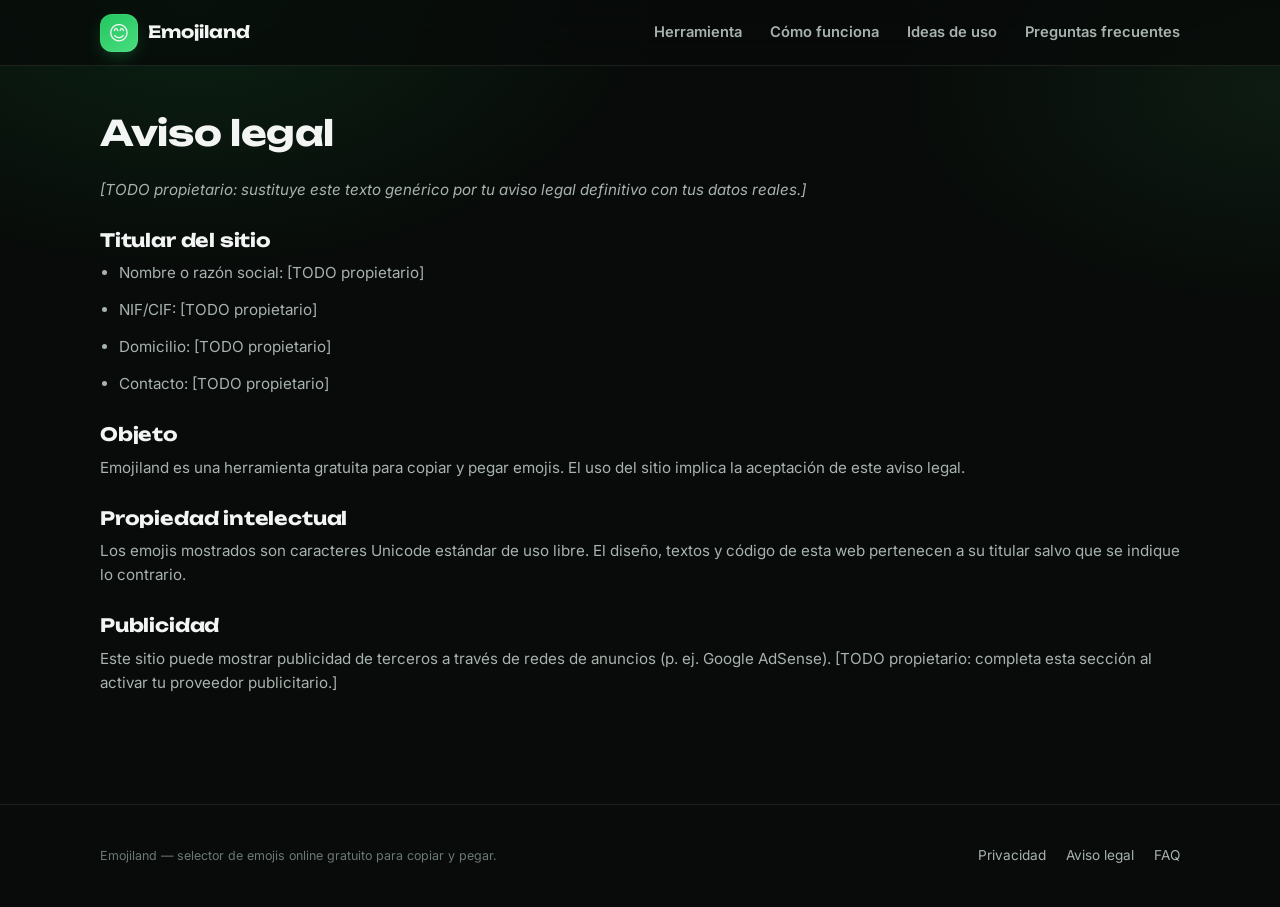
==== aviso-legal.html @ db61b3c2 "Emojiland: web de copiar y pegar emojis Herramienta 100% client-side con mas de 400 emojis organizad" ====
<!DOCTYPE html>
<html lang="es">
<head>
<meta charset="UTF-8">
<meta name="viewport" content="width=device-width, initial-scale=1">
<title>Aviso Legal | Emojiland</title>
<meta name="description" content="Aviso legal de Emojiland: identificación del titular, condiciones de uso y propiedad intelectual.">
<link rel="canonical" href="https://emojiland.example/aviso-legal.html">
<meta name="robots" content="noindex">
<meta name="theme-color" content="#080b09">
<link rel="icon" href="data:image/svg+xml,%3Csvg xmlns='http://www.w3.org/2000/svg' viewBox='0 0 100 100'%3E%3Ctext y='.9em' font-size='90'%3E%F0%9F%98%80%3C/text%3E%3C/svg%3E">
<link rel="preconnect" href="https://fonts.googleapis.com">
<link rel="preconnect" href="https://fonts.gstatic.com" crossorigin>
<link rel="stylesheet" href="https://fonts.googleapis.com/css2?family=Unbounded:wght@600;700;800&family=Inter:wght@400;600;700&display=swap">
<link rel="stylesheet" href="styles.css?v=20260825">
</head>
<body>
<a href="#main" class="skip-link">Saltar al contenido</a>
<header class="site-header">
  <div class="container">
    <a href="index.html" class="brand"><span class="brand-mark" aria-hidden="true">😊</span><span>Emojiland</span></a>
    <nav class="main-nav" aria-label="Navegación principal">
      <a href="index.html">Herramienta</a>
      <a href="como-funciona.html">Cómo funciona</a>
      <a href="ideas-de-uso.html">Ideas de uso</a>
      <a href="faq.html">Preguntas frecuentes</a>
    </nav>
    <button type="button" class="nav-toggle" data-nav-toggle aria-label="Abrir menú" aria-expanded="false">
      <svg viewBox="0 0 24 24" fill="none" stroke="currentColor" stroke-width="2" stroke-linecap="round"><path d="M3 6h18M3 12h18M3 18h18"/></svg>
    </button>
  </div>
  <nav class="mobile-nav" data-mobile-nav aria-label="Navegación móvil">
    <a href="index.html">Herramienta</a>
    <a href="como-funciona.html">Cómo funciona</a>
    <a href="ideas-de-uso.html">Ideas de uso</a>
    <a href="faq.html">Preguntas frecuentes</a>
  </nav>
</header>
<main id="main">
  <section class="legal-page container">
    <h1>Aviso legal</h1>
    <p><em>[TODO propietario: sustituye este texto genérico por tu aviso legal definitivo con tus datos reales.]</em></p>

    <h2>Titular del sitio</h2>
    <ul>
      <li>Nombre o razón social: [TODO propietario]</li>
      <li>NIF/CIF: [TODO propietario]</li>
      <li>Domicilio: [TODO propietario]</li>
      <li>Contacto: [TODO propietario]</li>
    </ul>

    <h2>Objeto</h2>
    <p>Emojiland es una herramienta gratuita para copiar y pegar emojis. El uso del sitio implica la aceptación de este aviso legal.</p>

    <h2>Propiedad intelectual</h2>
    <p>Los emojis mostrados son caracteres Unicode estándar de uso libre. El diseño, textos y código de esta web pertenecen a su titular salvo que se indique lo contrario.</p>

    <h2>Publicidad</h2>
    <p>Este sitio puede mostrar publicidad de terceros a través de redes de anuncios (p. ej. Google AdSense). [TODO propietario: completa esta sección al activar tu proveedor publicitario.]</p>
  </section>
</main>
<footer class="site-footer">
  <div class="container footer-grid">
    <p class="footer-note">Emojiland — selector de emojis online gratuito para copiar y pegar.</p>
    <nav class="footer-links" aria-label="Enlaces legales">
      <a href="privacidad.html">Privacidad</a>
      <a href="aviso-legal.html">Aviso legal</a>
      <a href="faq.html">FAQ</a>
    </nav>
  </div>
</footer>
<script defer src="lib/manifest.js"></script>
<script defer src="main.js?v=20260825"></script>
</body>
</html>
---- styles.css ----
/* =============================================================
   1. Tokens
   ============================================================= */
:root {
  --bg: #080b09;
  --bg-2: #0c1210;
  --surface: rgba(255, 255, 255, 0.045);
  --surface-strong: rgba(255, 255, 255, 0.08);
  --border: rgba(255, 255, 255, 0.09);
  --border-strong: rgba(255, 255, 255, 0.16);
  --text: #f2f5f3;
  --text-dim: #a8b3ae;
  --text-faint: #6c7873;

  --accent: #22C55E;
  --accent-light: #4ade80;
  --accent-glow-50: rgba(34, 197, 94, 0.5);
  --accent-glow-25: rgba(34, 197, 94, 0.25);
  --accent-glow-12: rgba(34, 197, 94, 0.12);

  --display: "Unbounded", system-ui, sans-serif;
  --sans: "Inter", system-ui, -apple-system, sans-serif;

  --radius-lg: 24px;
  --radius-md: 16px;
  --radius-sm: 10px;
  --blur: 22px;

  --ease-out: cubic-bezier(0.16, 1, 0.3, 1);
  --ease-soft: cubic-bezier(0.25, 0.46, 0.45, 0.94);
  --ease-bounce: cubic-bezier(0.34, 1.56, 0.64, 1);
}

@view-transition { navigation: auto; }
::view-transition-old(root), ::view-transition-new(root) {
  animation-duration: 0.5s;
  animation-timing-function: cubic-bezier(0.16, 1, 0.3, 1);
}
::view-transition-old(root) { animation-name: fadeOutUp; }
::view-transition-new(root) { animation-name: fadeInUp; }
@keyframes fadeOutUp { to { opacity: 0; transform: translateY(-10px); } }
@keyframes fadeInUp { from { opacity: 0; transform: translateY(10px); } }

/* =============================================================
   2. Reset & base
   ============================================================= */
*, *::before, *::after { box-sizing: border-box; margin: 0; }
html { -webkit-text-size-adjust: 100%; tab-size: 2; scroll-behavior: smooth; }
body {
  background:
    radial-gradient(60% 50% at 15% 0%, var(--accent-glow-12), transparent 60%),
    radial-gradient(50% 40% at 100% 10%, rgba(74, 222, 128, 0.08), transparent 60%),
    var(--bg);
  color: var(--text);
  font-family: var(--sans);
  font-size: 16px;
  line-height: 1.6;
  -webkit-font-smoothing: antialiased;
  text-rendering: optimizeLegibility;
  overflow-x: clip;
  overscroll-behavior-y: none;
  min-height: 100svh;
}
img, svg, video { display: block; max-width: 100%; }
img { height: auto; }
button { font: inherit; color: inherit; cursor: pointer; border: 0; background: none; }
a { color: inherit; text-decoration: none; }
p { text-wrap: pretty; }
h1, h2, h3, h4 { text-wrap: balance; line-height: 1.12; letter-spacing: -0.01em; font-family: var(--display); font-weight: 700; }
ul { list-style: none; padding: 0; }
::selection { background: var(--accent); color: #06120a; }

:focus-visible {
  outline: 2px solid var(--accent-light);
  outline-offset: 3px;
  border-radius: 6px;
}

.skip-link {
  position: fixed; top: -100px; left: 1rem;
  padding: .6rem 1rem; background: var(--accent); color: #06120a;
  z-index: 9999; border-radius: 8px; font-weight: 700;
}
.skip-link:focus { top: 1rem; }

/* =============================================================
   3. Utilities
   ============================================================= */
.container { width: 100%; max-width: 1120px; margin-inline: auto; padding-inline: 1.25rem; }
.sr-only {
  position: absolute; width: 1px; height: 1px; padding: 0; margin: -1px;
  overflow: hidden; clip: rect(0,0,0,0); white-space: nowrap; border: 0;
}
.eyebrow {
  display: inline-flex; align-items: center; gap: .5rem;
  font-family: var(--display); font-weight: 600; font-size: .72rem;
  letter-spacing: .12em; text-transform: uppercase; color: var(--accent-light);
}
.eyebrow::before { content: ""; width: 6px; height: 6px; border-radius: 50%; background: var(--accent); box-shadow: 0 0 12px var(--accent-glow-50); }

.reveal { opacity: 0; transform: translateY(18px); transition: opacity .7s var(--ease-out), transform .7s var(--ease-out); }
.reveal.is-visible { opacity: 1; transform: none; }
@media (prefers-reduced-motion: reduce) {
  .reveal { opacity: 1; transform: none; transition: none; }
}

/* =============================================================
   4. Glass component
   ============================================================= */
.glass {
  position: relative;
  background: var(--surface);
  border: 1px solid var(--border);
  border-radius: var(--radius-lg);
  backdrop-filter: blur(var(--blur)) saturate(140%);
  -webkit-backdrop-filter: blur(var(--blur)) saturate(140%);
  box-shadow: 0 20px 60px -25px rgba(0, 0, 0, 0.6), inset 0 1px 0 rgba(255,255,255,0.04);
}

.glow-border {
  position: relative;
  border-radius: var(--radius-lg);
  padding: 1px;
  overflow: hidden;
}
.glow-border::before {
  content: "";
  position: absolute; inset: -60%;
  background: conic-gradient(from 0deg, var(--accent) 0deg, var(--accent-light) 90deg, transparent 200deg, var(--accent) 360deg);
  animation: spin-border 6s linear infinite;
}
@media (prefers-reduced-motion: reduce) { .glow-border::before { animation: none; } }
@keyframes spin-border { to { transform: rotate(360deg); } }
.glow-border > .glow-border-inner {
  position: relative;
  background: var(--bg-2);
  border-radius: calc(var(--radius-lg) - 1px);
}

/* =============================================================
   5. Header / nav
   ============================================================= */
.site-header {
  position: sticky; top: 0; z-index: 40;
  background: rgba(8, 11, 9, 0.72);
  backdrop-filter: blur(16px);
  -webkit-backdrop-filter: blur(16px);
  border-bottom: 1px solid var(--border);
}
.site-header .container { display: flex; align-items: center; justify-content: space-between; gap: 1rem; padding-block: .85rem; }

.brand { display: flex; align-items: center; gap: .6rem; font-family: var(--display); font-weight: 700; font-size: 1.05rem; }
.brand-mark {
  display: grid; place-items: center;
  width: 38px; height: 38px; border-radius: 12px;
  font-size: 1.25rem;
  background: linear-gradient(145deg, var(--accent), var(--accent-light));
  box-shadow: 0 6px 18px -6px var(--accent-glow-50), 0 0 0 1px rgba(255,255,255,0.08) inset;
}

.main-nav { display: none; align-items: center; gap: 1.75rem; }
.main-nav a { font-weight: 600; font-size: .92rem; color: var(--text-dim); transition: color .25s var(--ease-out); }
.main-nav a:hover, .main-nav a[aria-current="page"] { color: var(--text); }

.nav-toggle {
  display: grid; place-items: center; width: 40px; height: 40px;
  border-radius: var(--radius-sm); border: 1px solid var(--border);
}
.nav-toggle svg { width: 20px; height: 20px; }

.mobile-nav {
  display: none; flex-direction: column; gap: .25rem;
  padding: .5rem 1.25rem 1.25rem;
  border-bottom: 1px solid var(--border);
  background: rgba(8, 11, 9, 0.92);
}
.mobile-nav.is-open { display: flex; }
.mobile-nav a { padding: .7rem .25rem; font-weight: 600; color: var(--text-dim); border-bottom: 1px solid var(--border); }
.mobile-nav a:last-child { border-bottom: 0; }

@media (min-width: 720px) {
  .main-nav { display: flex; }
  .nav-toggle { display: none; }
  .mobile-nav { display: none !important; }
}

/* =============================================================
   6. Hero + tool
   ============================================================= */
.hero { padding-block: 3rem 1.5rem; text-align: center; }
.hero h1 { font-size: clamp(2rem, 5.5vw, 3.1rem); font-weight: 800; }
.hero h1 .accent-text {
  background: linear-gradient(120deg, var(--accent-light), var(--accent));
  -webkit-background-clip: text; background-clip: text; color: transparent;
}
.hero p.lead { margin-top: .9rem; color: var(--text-dim); font-size: clamp(1rem, 2vw, 1.15rem); max-width: 640px; margin-inline: auto; }

.tool-section { padding-block: 1.25rem 2.5rem; }
.tool-card { padding: 1.25rem; }
.tool-card .glow-border-inner { padding: 1.4rem; }

.tool-topbar { display: flex; flex-wrap: wrap; gap: .75rem; align-items: center; justify-content: space-between; margin-bottom: 1rem; }

.search-wrap { position: relative; flex: 1 1 260px; }
.search-wrap svg { position: absolute; left: 14px; top: 50%; transform: translateY(-50%); width: 18px; height: 18px; color: var(--text-faint); }
.search-input {
  width: 100%; padding: .8rem 1rem .8rem 2.6rem;
  background: rgba(255,255,255,0.04); border: 1px solid var(--border);
  border-radius: var(--radius-sm); color: var(--text); font-size: .95rem;
  transition: border-color .25s var(--ease-out), box-shadow .25s var(--ease-out);
}
.search-input::placeholder { color: var(--text-faint); }
.search-input:focus { border-color: var(--accent); box-shadow: 0 0 0 3px var(--accent-glow-25); outline: none; }

.fav-pill {
  display: flex; align-items: center; gap: .6rem;
  background: rgba(255,255,255,0.04); border: 1px solid var(--border);
  border-radius: 999px; padding: .5rem .5rem .5rem 1rem; font-size: .85rem; color: var(--text-dim);
}
.fav-pill strong { color: var(--text); }
.fav-download {
  display: flex; align-items: center; gap: .4rem;
  background: linear-gradient(135deg, var(--accent), var(--accent-light));
  color: #06120a; font-weight: 700; font-size: .82rem;
  padding: .5rem .85rem; border-radius: 999px;
  box-shadow: 0 8px 20px -8px var(--accent-glow-50);
  transition: transform .2s var(--ease-out), box-shadow .2s var(--ease-out);
}
.fav-download:hover { transform: translateY(-1px); box-shadow: 0 10px 26px -8px var(--accent-glow-50); }
.fav-download:disabled { opacity: .4; pointer-events: none; }
.fav-download svg { width: 15px; height: 15px; }

.cat-tabs {
  display: flex; gap: .4rem; overflow-x: auto; padding-bottom: .5rem; margin-bottom: 1rem;
  scrollbar-width: none;
}
.cat-tabs::-webkit-scrollbar { display: none; }
.cat-tab {
  display: flex; flex-direction: column; align-items: center; gap: .3rem;
  flex: 0 0 auto; padding: .55rem .8rem;
  border-radius: var(--radius-sm); border: 1px solid transparent;
  color: var(--text-faint); font-size: .68rem; font-weight: 600; white-space: nowrap;
  transition: background .25s var(--ease-out), color .25s var(--ease-out), border-color .25s var(--ease-out);
}
.cat-tab .cat-tab-icon { font-size: 1.3rem; line-height: 1; }
.cat-tab:hover { background: rgba(255,255,255,0.04); color: var(--text-dim); }
.cat-tab[aria-selected="true"] {
  background: var(--accent-glow-12); border-color: var(--accent-glow-25); color: var(--accent-light);
}

.emoji-grid {
  display: grid;
  grid-template-columns: repeat(auto-fill, minmax(48px, 1fr));
  gap: .35rem;
  max-height: 380px;
  overflow-y: auto;
  padding: .35rem;
  border-radius: var(--radius-md);
  background: rgba(0,0,0,0.15);
}
.emoji-grid::-webkit-scrollbar { width: 8px; }
.emoji-grid::-webkit-scrollbar-thumb { background: var(--border-strong); border-radius: 8px; }

.emoji-cell {
  position: relative;
  display: grid; place-items: center;
  aspect-ratio: 1; border-radius: var(--radius-sm);
  font-size: 1.6rem; line-height: 1;
  transition: transform .18s var(--ease-bounce), background .2s var(--ease-out);
}
.emoji-cell:hover { background: var(--surface-strong); transform: translateY(-2px) scale(1.08); }
.emoji-cell:active { transform: scale(0.92); }
.emoji-cell.is-copied { animation: pop-copied .5s var(--ease-bounce); }
@keyframes pop-copied {
  0% { transform: scale(1); }
  40% { transform: scale(1.35); background: var(--accent-glow-25); }
  100% { transform: scale(1); }
}

.emoji-star {
  position: absolute; top: 1px; right: 1px;
  width: 16px; height: 16px; display: grid; place-items: center;
  font-size: .62rem; color: var(--text-faint); opacity: 0; transition: opacity .2s, color .2s;
}
.emoji-cell:hover .emoji-star, .emoji-star.is-fav { opacity: 1; }
.emoji-star.is-fav { color: var(--accent-light); }

.empty-state { padding: 2.5rem 1rem; text-align: center; color: var(--text-faint); font-size: .9rem; }

.privacy-badge {
  margin-top: 1rem; display: flex; align-items: center; gap: .5rem;
  font-size: .8rem; color: var(--text-faint);
}
.privacy-badge svg { width: 15px; height: 15px; color: var(--accent-light); flex: 0 0 auto; }

/* Copy toast */
.copy-toast {
  position: fixed; left: 50%; bottom: 28px; transform: translate(-50%, 20px);
  display: flex; align-items: center; gap: .5rem;
  padding: .7rem 1.1rem; border-radius: 999px;
  background: rgba(15, 20, 17, 0.9); border: 1px solid var(--border-strong);
  backdrop-filter: blur(14px);
  font-weight: 600; font-size: .88rem;
  opacity: 0; pointer-events: none;
  transition: opacity .3s var(--ease-out), transform .3s var(--ease-out);
  z-index: 200;
}
.copy-toast.is-shown { opacity: 1; transform: translate(-50%, 0); }
.copy-toast .toast-emoji { font-size: 1.15rem; }
.copy-toast .toast-check { color: var(--accent-light); }

/* =============================================================
   7. Ad slots
   ============================================================= */
.ad-slot {
  display: flex; align-items: center; justify-content: center;
  border: 1px dashed var(--border-strong); border-radius: var(--radius-md);
  color: var(--text-faint); font-size: .78rem; letter-spacing: .08em; text-transform: uppercase;
  font-weight: 700; background: rgba(255,255,255,0.02);
}
.ad-slot .ad-slot-label { display: flex; flex-direction: column; align-items: center; gap: .3rem; }
.ad-slot .ad-slot-label small { text-transform: none; letter-spacing: normal; font-weight: 400; font-size: .72rem; }

.ad-banner { min-height: 100px; margin-block: 1.5rem; }
.ad-incontent { min-height: 250px; margin-block: 3rem; }

.ad-corner {
  position: fixed; right: 16px; bottom: 16px; z-index: 150;
  width: 220px; padding: .9rem;
  border-radius: var(--radius-md);
  background: rgba(15, 20, 17, 0.85);
  border: 1px dashed var(--border-strong);
  backdrop-filter: blur(14px);
  transform: translateY(140%);
  transition: transform .5s var(--ease-out);
}
.ad-corner.is-shown { transform: translateY(0); }
.ad-corner-close {
  position: absolute; top: 6px; right: 6px;
  width: 22px; height: 22px; display: grid; place-items: center;
  border-radius: 50%; color: var(--text-faint); font-size: .9rem;
}
.ad-corner-close:hover { background: rgba(255,255,255,0.08); color: var(--text); }
.ad-corner-body { text-align: center; color: var(--text-faint); font-size: .74rem; text-transform: uppercase; letter-spacing: .08em; font-weight: 700; }
.ad-corner-body span { display: block; margin-top: .3rem; text-transform: none; letter-spacing: normal; font-weight: 400; font-size: .7rem; }
@media (max-width: 539px) { .ad-corner { left: 12px; right: 12px; width: auto; } }

/* Download interstitial dialog */
.ad-dialog {
  border: 1px solid var(--border-strong); border-radius: var(--radius-lg);
  background: var(--bg-2); color: var(--text);
  padding: 0; width: min(420px, 92vw);
  backdrop-filter: blur(var(--blur));
}
.ad-dialog::backdrop { background: rgba(0,0,0,0.6); backdrop-filter: blur(4px); }
.ad-dialog-inner { padding: 1.5rem; position: relative; }
.ad-dialog-close {
  position: absolute; top: .8rem; right: .8rem;
  width: 32px; height: 32px; border-radius: 50%;
  display: grid; place-items: center; border: 1px solid var(--border);
  color: var(--text-dim);
}
.ad-dialog-close:hover { color: var(--text); background: rgba(255,255,255,0.06); }
.ad-dialog h3 { font-size: 1rem; margin-bottom: .9rem; padding-right: 2rem; }
.ad-dialog .ad-slot { min-height: 220px; }
.ad-dialog-foot { margin-top: 1rem; text-align: center; }
.ad-dialog-foot button {
  font-weight: 700; font-size: .85rem; color: var(--accent-light);
  padding: .5rem 1rem;
}

/* =============================================================
   8. Content sections
   ============================================================= */
.section { padding-block: 3rem; }
.section-head { text-align: center; max-width: 620px; margin: 0 auto 2.25rem; }
.section-head h2 { font-size: clamp(1.5rem, 3.5vw, 2.1rem); margin-top: .6rem; }
.section-head p { color: var(--text-dim); margin-top: .7rem; }

.steps-grid { display: grid; gap: 1rem; grid-template-columns: 1fr; }
.step-card { padding: 1.5rem; position: relative; }
.step-card .glow-border-inner { padding: 1.5rem; height: 100%; }
.step-num {
  display: inline-flex; align-items: center; justify-content: center;
  width: 30px; height: 30px; border-radius: 9px; font-family: var(--display); font-weight: 700; font-size: .85rem;
  background: linear-gradient(145deg, var(--accent), var(--accent-light)); color: #06120a; margin-bottom: .9rem;
}
.step-icon { font-size: 1.8rem; margin-bottom: .5rem; }
.step-card h3 { font-size: 1.05rem; margin-bottom: .5rem; }
.step-card p { color: var(--text-dim); font-size: .92rem; }

.uses-grid { display: grid; gap: 1rem; grid-template-columns: 1fr; }
.use-card { padding: 1.35rem; }
.use-card .glow-border-inner { padding: 1.35rem; height: 100%; }
.use-icon {
  width: 44px; height: 44px; display: grid; place-items: center; font-size: 1.4rem;
  border-radius: 12px; background: var(--accent-glow-12); margin-bottom: .9rem;
}
.use-card h3 { font-size: 1rem; margin-bottom: .45rem; }
.use-card p { color: var(--text-dim); font-size: .88rem; }

.seo-copy { max-width: 760px; margin-inline: auto; color: var(--text-dim); }
.seo-copy p { margin-bottom: 1rem; }
.seo-copy h2, .seo-copy h3 { color: var(--text); margin-top: 1.6rem; margin-bottom: .6rem; }

.faq-list { max-width: 760px; margin-inline: auto; display: flex; flex-direction: column; gap: .75rem; }
.faq-item .glow-border-inner { padding: 0; overflow: hidden; display: block; }
.faq-item summary {
  list-style: none; cursor: pointer; padding: 1.1rem 1.3rem;
  display: flex; align-items: center; justify-content: space-between; gap: 1rem;
  font-weight: 700; font-family: var(--display); font-size: .92rem;
}
.faq-item summary::-webkit-details-marker { display: none; }
.faq-item summary::marker { content: ""; }
.faq-item summary .plus { color: var(--accent-light); font-size: 1.2rem; transition: transform .25s var(--ease-out); flex: 0 0 auto; }
.faq-item .glow-border-inner[open] summary .plus { transform: rotate(45deg); }
.faq-item .faq-answer { padding: 0 1.3rem 1.2rem; color: var(--text-dim); font-size: .92rem; }

.cta-band { text-align: center; padding: 2.5rem 1.5rem; }
.cta-band h2 { margin-bottom: .8rem; }
.cta-band p { color: var(--text-dim); margin-bottom: 1.3rem; }
.btn-primary {
  display: inline-flex; align-items: center; gap: .5rem;
  padding: .85rem 1.6rem; border-radius: 999px; font-weight: 700; font-size: .95rem;
  background: linear-gradient(135deg, var(--accent), var(--accent-light)); color: #06120a;
  box-shadow: 0 12px 30px -10px var(--accent-glow-50);
  transition: transform .2s var(--ease-out), box-shadow .2s var(--ease-out);
}
.btn-primary:hover { transform: translateY(-2px); box-shadow: 0 16px 36px -10px var(--accent-glow-50); }

.more-pages { display: grid; gap: 1rem; grid-template-columns: 1fr; margin-top: 1rem; }
.more-page-card { padding: 1.25rem; display: block; }
.more-page-card .glow-border-inner { padding: 1.25rem; display: flex; align-items: center; gap: .9rem; }
.more-page-card .mp-icon { font-size: 1.6rem; }
.more-page-card h3 { font-size: .95rem; margin-bottom: .2rem; }
.more-page-card p { font-size: .82rem; color: var(--text-dim); }

/* =============================================================
   9. Footer
   ============================================================= */
.site-footer { border-top: 1px solid var(--border); padding-block: 2.5rem; margin-top: 2rem; }
.footer-grid { display: flex; flex-direction: column; gap: 1.5rem; align-items: center; text-align: center; }
.footer-links { display: flex; flex-wrap: wrap; gap: 1.25rem; justify-content: center; }
.footer-links a { color: var(--text-dim); font-size: .85rem; }
.footer-links a:hover { color: var(--text); }
.footer-note { color: var(--text-faint); font-size: .78rem; max-width: 560px; }

/* =============================================================
   10. Legal pages
   ============================================================= */
.legal-page { padding-block: 3rem 4rem; }
.legal-page .container { max-width: 760px; }
.legal-page h1 { font-size: clamp(1.6rem, 4vw, 2.2rem); margin-bottom: 1.5rem; }
.legal-page h2 { font-size: 1.15rem; margin-top: 1.8rem; margin-bottom: .6rem; }
.legal-page p, .legal-page li { color: var(--text-dim); margin-bottom: .8rem; font-size: .95rem; }
.legal-page ul { padding-left: 1.2rem; list-style: disc; }

/* =============================================================
   11. Responsive
   ============================================================= */
@media (min-width: 540px) {
  .steps-grid { grid-template-columns: repeat(3, 1fr); }
  .uses-grid { grid-template-columns: repeat(2, 1fr); }
}
@media (min-width: 720px) {
  .uses-grid { grid-template-columns: repeat(2, 1fr); }
  .more-pages { grid-template-columns: repeat(3, 1fr); }
  .footer-grid { flex-direction: row; justify-content: space-between; text-align: left; }
}
@media (min-width: 960px) {
  .uses-grid { grid-template-columns: repeat(4, 1fr); }
  .emoji-grid { grid-template-columns: repeat(auto-fill, minmax(52px, 1fr)); }
}
@media (min-width: 1280px) {
  .hero { padding-block: 4rem 2rem; }
}

/* =============================================================
   12. Reduced motion (only intrusive effects)
   ============================================================= */
@media (prefers-reduced-motion: reduce) {
  html { scroll-behavior: auto; }
  .emoji-cell.is-copied { animation: none; background: var(--accent-glow-25); }
}
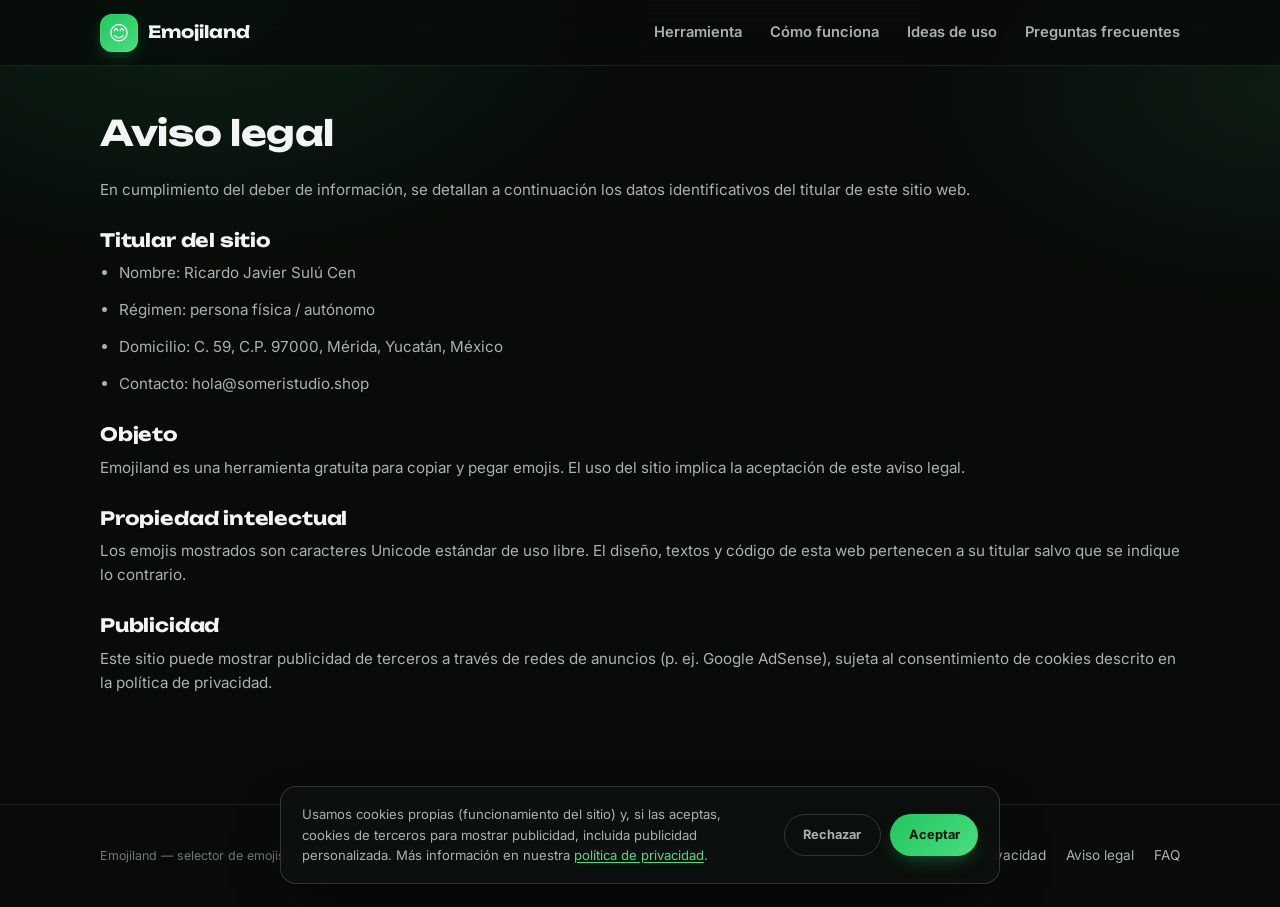
==== commit f63661f5: "Cookies, datos legales reales y ajustes de animacion Anade banner de consentimiento de cookies (glas" ====
--- a/aviso-legal.html
+++ b/aviso-legal.html
@@ -39,14 +39,14 @@
 <main id="main">
   <section class="legal-page container">
     <h1>Aviso legal</h1>
-    <p><em>[TODO propietario: sustituye este texto genérico por tu aviso legal definitivo con tus datos reales.]</em></p>
+    <p>En cumplimiento del deber de información, se detallan a continuación los datos identificativos del titular de este sitio web.</p>
 
     <h2>Titular del sitio</h2>
     <ul>
-      <li>Nombre o razón social: [TODO propietario]</li>
-      <li>NIF/CIF: [TODO propietario]</li>
-      <li>Domicilio: [TODO propietario]</li>
-      <li>Contacto: [TODO propietario]</li>
+      <li>Nombre: Ricardo Javier Sulú Cen</li>
+      <li>Régimen: persona física / autónomo</li>
+      <li>Domicilio: C. 59, C.P. 97000, Mérida, Yucatán, México</li>
+      <li>Contacto: <a href="mailto:hola@someristudio.shop">hola@someristudio.shop</a></li>
     </ul>
 
     <h2>Objeto</h2>
@@ -56,7 +56,7 @@
     <p>Los emojis mostrados son caracteres Unicode estándar de uso libre. El diseño, textos y código de esta web pertenecen a su titular salvo que se indique lo contrario.</p>
 
     <h2>Publicidad</h2>
-    <p>Este sitio puede mostrar publicidad de terceros a través de redes de anuncios (p. ej. Google AdSense). [TODO propietario: completa esta sección al activar tu proveedor publicitario.]</p>
+    <p>Este sitio puede mostrar publicidad de terceros a través de redes de anuncios (p. ej. Google AdSense), sujeta al consentimiento de cookies descrito en la <a href="privacidad.html">política de privacidad</a>.</p>
   </section>
 </main>
 <footer class="site-footer">
@@ -69,6 +69,14 @@
     </nav>
   </div>
 </footer>
+<aside class="cookie-banner" data-cookie-banner role="dialog" aria-label="Aviso de cookies">
+  <p>Usamos cookies propias (funcionamiento del sitio) y, si las aceptas, cookies de terceros para mostrar publicidad, incluida publicidad personalizada. Más información en nuestra <a href="privacidad.html">política de privacidad</a>.</p>
+  <div class="cookie-banner-actions">
+    <button type="button" class="cookie-btn cookie-btn-reject" data-cookie-reject>Rechazar</button>
+    <button type="button" class="cookie-btn cookie-btn-accept" data-cookie-accept>Aceptar</button>
+  </div>
+</aside>
+
 <script defer src="lib/manifest.js"></script>
 <script defer src="main.js?v=20260825"></script>
 </body>
--- a/styles.css
+++ b/styles.css
@@ -331,7 +331,7 @@
   background: rgba(15, 20, 17, 0.85);
   border: 1px dashed var(--border-strong);
   backdrop-filter: blur(14px);
-  transform: translateY(140%);
+  transform: translateY(220px);
   transition: transform .5s var(--ease-out);
 }
 .ad-corner.is-shown { transform: translateY(0); }
@@ -344,6 +344,37 @@
 .ad-corner-body { text-align: center; color: var(--text-faint); font-size: .74rem; text-transform: uppercase; letter-spacing: .08em; font-weight: 700; }
 .ad-corner-body span { display: block; margin-top: .3rem; text-transform: none; letter-spacing: normal; font-weight: 400; font-size: .7rem; }
 @media (max-width: 539px) { .ad-corner { left: 12px; right: 12px; width: auto; } }
+
+/* Cookie consent banner */
+.cookie-banner {
+  position: fixed; left: 16px; right: 16px; bottom: 16px; z-index: 300;
+  max-width: 720px; margin-inline: auto;
+  display: flex; flex-wrap: wrap; align-items: center; gap: 1rem;
+  padding: 1.1rem 1.3rem;
+  border-radius: var(--radius-md);
+  background: rgba(12, 16, 14, 0.94);
+  border: 1px solid var(--border-strong);
+  backdrop-filter: blur(var(--blur)) saturate(140%);
+  -webkit-backdrop-filter: blur(var(--blur)) saturate(140%);
+  box-shadow: 0 24px 60px -20px rgba(0,0,0,0.65);
+  transform: translateY(240px);
+  opacity: 0;
+  transition: transform .5s var(--ease-out), opacity .5s var(--ease-out);
+}
+.cookie-banner.is-shown { transform: translateY(0); opacity: 1; }
+.cookie-banner p { flex: 1 1 280px; font-size: .82rem; line-height: 1.55; color: var(--text-dim); margin: 0; }
+.cookie-banner p a { color: var(--accent-light); text-decoration: underline; text-underline-offset: 2px; }
+.cookie-banner-actions { display: flex; gap: .6rem; flex: 0 0 auto; margin-left: auto; }
+.cookie-btn { padding: .6rem 1.15rem; border-radius: 999px; font-weight: 700; font-size: .8rem; white-space: nowrap; transition: transform .2s var(--ease-out), background .2s var(--ease-out); }
+.cookie-btn-accept { background: linear-gradient(135deg, var(--accent), var(--accent-light)); color: #06120a; box-shadow: 0 8px 20px -8px var(--accent-glow-50); }
+.cookie-btn-accept:hover { transform: translateY(-1px); }
+.cookie-btn-reject { border: 1px solid var(--border-strong); color: var(--text-dim); }
+.cookie-btn-reject:hover { color: var(--text); background: rgba(255,255,255,0.05); }
+@media (max-width: 639px) {
+  .cookie-banner { left: 10px; right: 10px; bottom: 10px; flex-direction: column; align-items: stretch; }
+  .cookie-banner-actions { margin-left: 0; justify-content: flex-end; }
+}
+@media (prefers-reduced-motion: reduce) { .cookie-banner { transition: opacity .3s; } }
 
 /* Download interstitial dialog */
 .ad-dialog {
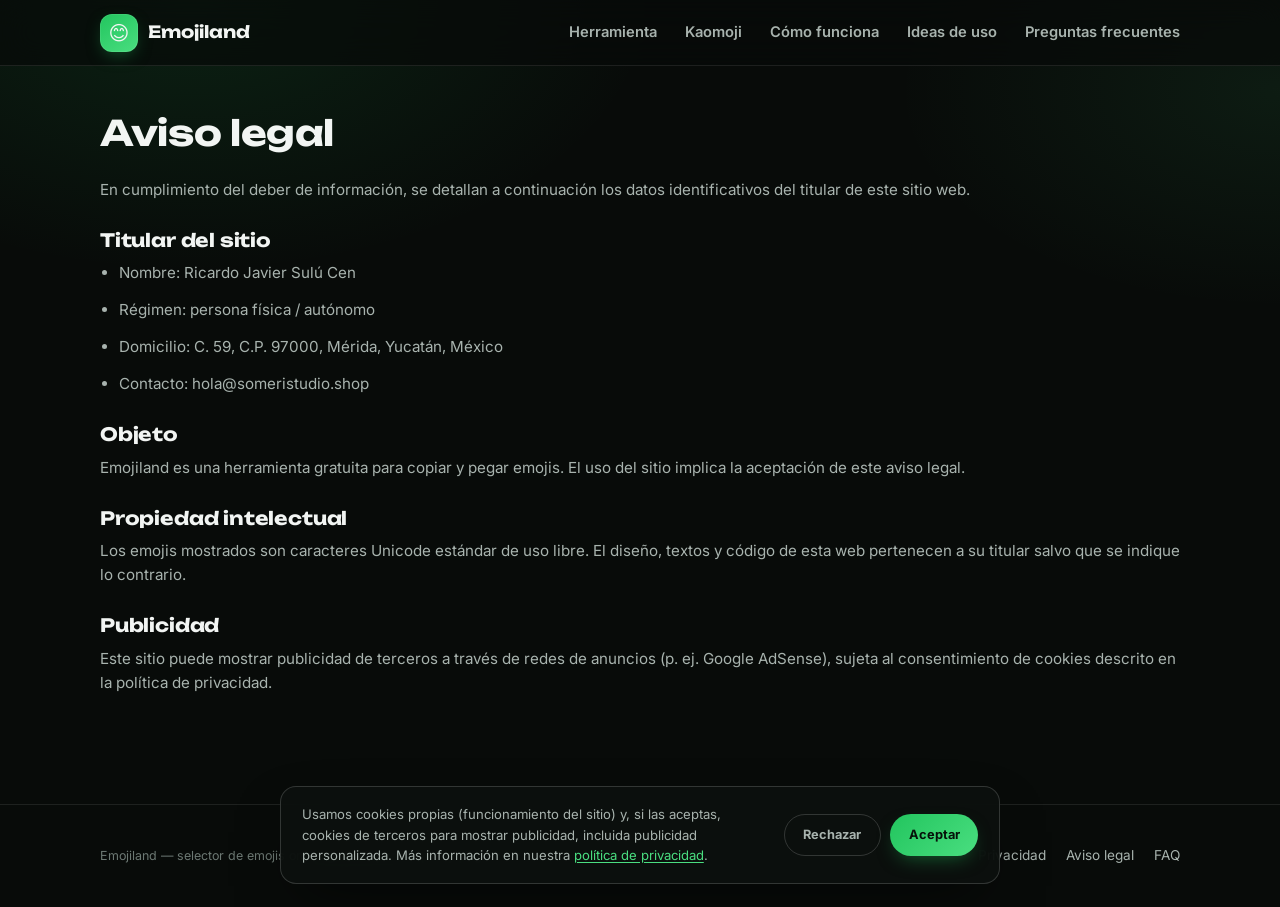
==== commit 572bf727: "Anade combos de emojis listos para copiar y pagina de Kaomoji - Nueva seccion "Combos" en la portada" ====
--- a/aviso-legal.html
+++ b/aviso-legal.html
@@ -5,22 +5,23 @@
 <meta name="viewport" content="width=device-width, initial-scale=1">
 <title>Aviso Legal | Emojiland</title>
 <meta name="description" content="Aviso legal de Emojiland: identificación del titular, condiciones de uso y propiedad intelectual.">
-<link rel="canonical" href="https://emojiland.example/aviso-legal.html">
+<link rel="canonical" href="https://emojiland.someristudio.shop/aviso-legal.html">
 <meta name="robots" content="noindex">
 <meta name="theme-color" content="#080b09">
 <link rel="icon" href="data:image/svg+xml,%3Csvg xmlns='http://www.w3.org/2000/svg' viewBox='0 0 100 100'%3E%3Ctext y='.9em' font-size='90'%3E%F0%9F%98%80%3C/text%3E%3C/svg%3E">
 <link rel="preconnect" href="https://fonts.googleapis.com">
 <link rel="preconnect" href="https://fonts.gstatic.com" crossorigin>
 <link rel="stylesheet" href="https://fonts.googleapis.com/css2?family=Unbounded:wght@600;700;800&family=Inter:wght@400;600;700&display=swap">
-<link rel="stylesheet" href="styles.css?v=20260825">
+<link rel="stylesheet" href="styles.css?v=20260826">
 </head>
 <body>
 <a href="#main" class="skip-link">Saltar al contenido</a>
 <header class="site-header">
   <div class="container">
-    <a href="index.html" class="brand"><span class="brand-mark" aria-hidden="true">😊</span><span>Emojiland</span></a>
+    <a href="./" class="brand"><span class="brand-mark" aria-hidden="true">😊</span><span>Emojiland</span></a>
     <nav class="main-nav" aria-label="Navegación principal">
-      <a href="index.html">Herramienta</a>
+      <a href="./">Herramienta</a>
+      <a href="kaomoji.html">Kaomoji</a>
       <a href="como-funciona.html">Cómo funciona</a>
       <a href="ideas-de-uso.html">Ideas de uso</a>
       <a href="faq.html">Preguntas frecuentes</a>
@@ -30,7 +31,8 @@
     </button>
   </div>
   <nav class="mobile-nav" data-mobile-nav aria-label="Navegación móvil">
-    <a href="index.html">Herramienta</a>
+    <a href="./">Herramienta</a>
+    <a href="kaomoji.html">Kaomoji</a>
     <a href="como-funciona.html">Cómo funciona</a>
     <a href="ideas-de-uso.html">Ideas de uso</a>
     <a href="faq.html">Preguntas frecuentes</a>
@@ -78,6 +80,6 @@
 </aside>
 
 <script defer src="lib/manifest.js"></script>
-<script defer src="main.js?v=20260825"></script>
+<script defer src="main.js?v=20260826"></script>
 </body>
 </html>
--- a/styles.css
+++ b/styles.css
@@ -248,6 +248,40 @@
   background: var(--accent-glow-12); border-color: var(--accent-glow-25); color: var(--accent-light);
 }
 
+.tone-row {
+  display: none;
+  align-items: center;
+  gap: .5rem;
+  margin-bottom: .75rem;
+  padding: .5rem .6rem;
+  border-radius: var(--radius-sm);
+  background: rgba(255,255,255,0.03);
+  border: 1px solid var(--border);
+}
+.tone-row.is-visible { display: flex; }
+.tone-row::before {
+  content: "Tono de piel:";
+  font-size: .74rem;
+  color: var(--text-faint);
+  font-weight: 600;
+  margin-right: .25rem;
+  white-space: nowrap;
+}
+.tone-swatch {
+  width: 28px; height: 28px; border-radius: 50%;
+  display: grid; place-items: center;
+  font-size: 1.1rem;
+  border: 2px solid transparent;
+  transition: border-color .2s var(--ease-out), transform .2s var(--ease-out);
+}
+.tone-swatch:hover { transform: scale(1.1); }
+.tone-swatch.is-selected { border-color: var(--accent-light); }
+.tone-swatch-default {
+  background: repeating-conic-gradient(#d9d9d9 0% 25%, #f5f5f5 0% 50%) 0 0 / 12px 12px;
+  border: 2px solid var(--border-strong);
+}
+.tone-swatch-default.is-selected { border-color: var(--accent-light); }
+
 .emoji-grid {
   display: grid;
   grid-template-columns: repeat(auto-fill, minmax(48px, 1fr));
@@ -430,6 +464,45 @@
 .use-card h3 { font-size: 1rem; margin-bottom: .45rem; }
 .use-card p { color: var(--text-dim); font-size: .88rem; }
 
+.combo-grid { display: grid; gap: 1rem; grid-template-columns: 1fr; }
+.combo-card { text-align: left; width: 100%; cursor: pointer; }
+.combo-card .glow-border-inner {
+  display: flex; flex-direction: column; align-items: flex-start; gap: .4rem;
+  padding: 1.25rem; height: 100%;
+  transition: background .2s var(--ease-out);
+}
+.combo-card:hover .glow-border-inner { background: rgba(255,255,255,0.03); }
+.combo-emojis { font-size: 1.7rem; line-height: 1; letter-spacing: .05em; }
+.combo-title { font-family: var(--display); font-weight: 700; font-size: .95rem; color: var(--text); }
+.combo-text { font-size: .82rem; color: var(--text-dim); }
+
+.kaomoji-grid {
+  display: grid;
+  grid-template-columns: repeat(auto-fill, minmax(150px, 1fr));
+  gap: .5rem;
+  max-height: 460px;
+  overflow-y: auto;
+  padding: .5rem;
+  border-radius: var(--radius-md);
+  background: rgba(0,0,0,0.15);
+}
+.kaomoji-grid::-webkit-scrollbar { width: 8px; }
+.kaomoji-grid::-webkit-scrollbar-thumb { background: var(--border-strong); border-radius: 8px; }
+.kaomoji-cell {
+  display: grid; place-items: center;
+  padding: .8rem .5rem;
+  border-radius: var(--radius-sm);
+  background: rgba(255,255,255,0.02);
+  border: 1px solid var(--border);
+  font-size: 1rem;
+  text-align: center;
+  word-break: break-word;
+  transition: transform .18s var(--ease-bounce), background .2s var(--ease-out), border-color .2s var(--ease-out);
+}
+.kaomoji-cell:hover { background: var(--surface-strong); border-color: var(--border-strong); transform: translateY(-2px); }
+.kaomoji-cell:active { transform: scale(0.95); }
+.kaomoji-cell.is-copied { animation: pop-copied .5s var(--ease-bounce); }
+
 .seo-copy { max-width: 760px; margin-inline: auto; color: var(--text-dim); }
 .seo-copy p { margin-bottom: 1rem; }
 .seo-copy h2, .seo-copy h3 { color: var(--text); margin-top: 1.6rem; margin-bottom: .6rem; }
@@ -492,14 +565,17 @@
 @media (min-width: 540px) {
   .steps-grid { grid-template-columns: repeat(3, 1fr); }
   .uses-grid { grid-template-columns: repeat(2, 1fr); }
+  .combo-grid { grid-template-columns: repeat(2, 1fr); }
 }
 @media (min-width: 720px) {
   .uses-grid { grid-template-columns: repeat(2, 1fr); }
+  .combo-grid { grid-template-columns: repeat(3, 1fr); }
   .more-pages { grid-template-columns: repeat(3, 1fr); }
   .footer-grid { flex-direction: row; justify-content: space-between; text-align: left; }
 }
 @media (min-width: 960px) {
   .uses-grid { grid-template-columns: repeat(4, 1fr); }
+  .combo-grid { grid-template-columns: repeat(4, 1fr); }
   .emoji-grid { grid-template-columns: repeat(auto-fill, minmax(52px, 1fr)); }
 }
 @media (min-width: 1280px) {
@@ -512,4 +588,5 @@
 @media (prefers-reduced-motion: reduce) {
   html { scroll-behavior: auto; }
   .emoji-cell.is-copied { animation: none; background: var(--accent-glow-25); }
-}
+  .kaomoji-cell.is-copied { animation: none; background: var(--accent-glow-25); }
+}
